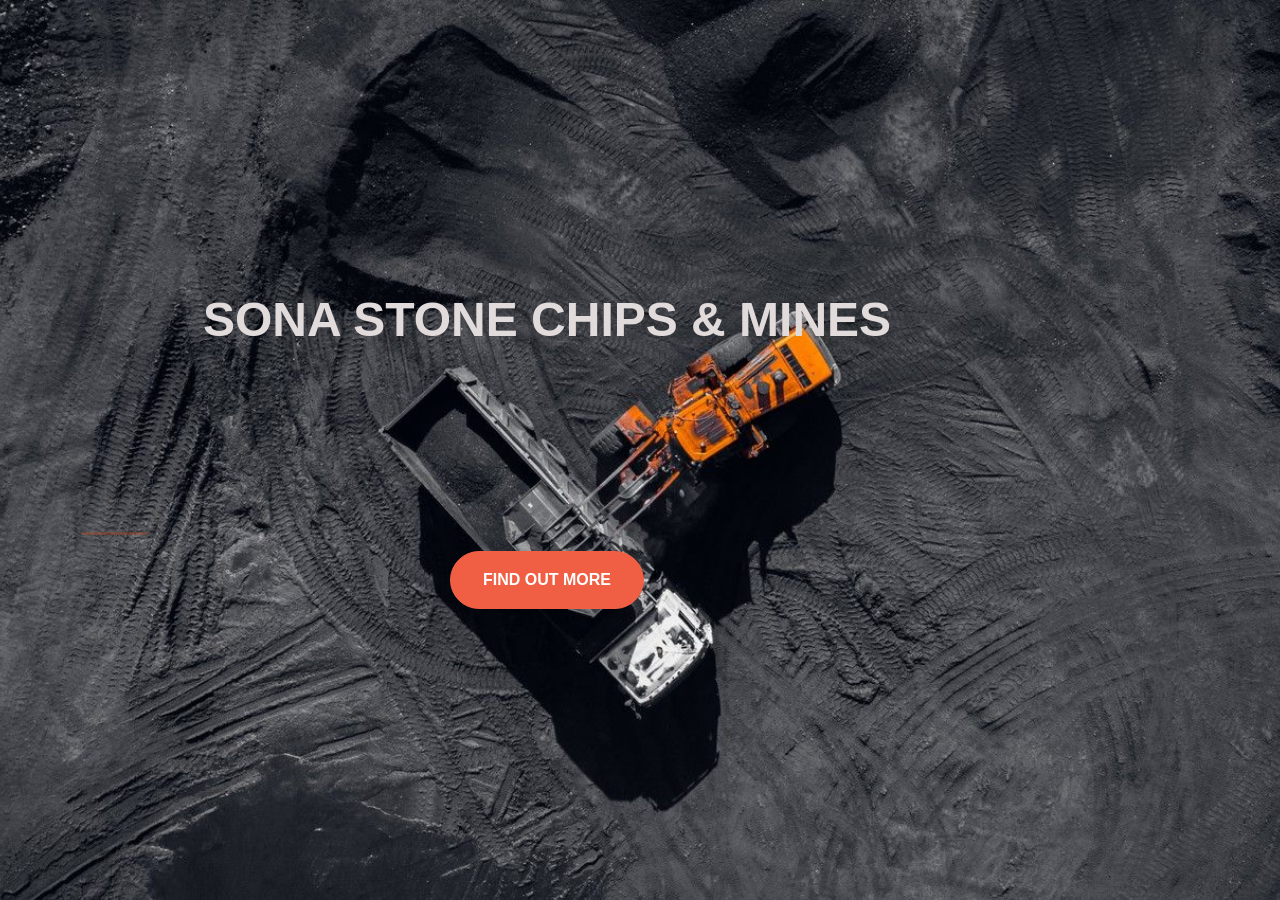
==== index.html @ bdf20ba1 "Rename indix.html to index.html" ====
<!DOCTYPE html>
<html>
<head>
	<title>Startup</title>
	 <!-- Required meta tags -->
    <meta charset="utf-8">
    <meta name="viewport" content="width=device-width, initial-scale=1">

    <link href="https://cdn.jsdelivr.net/npm/bootstrap@5.0.0/dist/css/bootstrap.min.css" rel="stylesheet" integrity="sha384-wEmeIV1mKuiNpC+IOBjI7aAzPcEZeedi5yW5f2yOq55WWLwNGmvvx4Um1vskeMj0" crossorigin="anonymous">

    <link rel="stylesheet" type="text/css" href="style.css">
    
</head>
<body>
    <div class="container d-flex align-items-center h-100">
    	<div class="row">
    		<header class="text-center col-12">
	<h1 class="text-uppercase"><strong>Sona Stone Chips & Mines</strong></h1>
</header>
<div class="buffer col-12"></div>
<section class="text-center col-12">
	<hr>
	<a href="https://avichall.github.io/p2.1/">
		<BUTTON class="btn btn-primary btn-xl">Find Out More</BUTTON>
	</a>
</section>
</div>
</div>
</body>
</html>
---- style.css ----
body,
html{
	width: 100%;
	height: 100%;
	font-family: 'montserrat', sans-serif;
	background: url(a.jpg) no-repeat center center fixed; 
  -webkit-background-size: cover;
  -moz-background-size: cover;
  -o-background-size: cover;
  background-size: cover;
}
h1{
	font-size: 3rem;
	color: #e2dbdb;
}
hr{
	border-color:#ee4b08;
	border-width: 3px;
	max-width: 65px; 
}
.buffer{
	height: 10rem;
}
.btn{
	font-weight: 700;
	border-radius: 300px;
	text-transform: uppercase;
}
.btn-primary{
	background-color: #F05F44;
	border-color: #F05F44; 

}
.btn-primary:hover{
	background-color: #ee4b08;
	border-color: #ee4b08;
	border-width: 4px; 
}



.btn-xl{
	padding: 1rem 2rem;
}
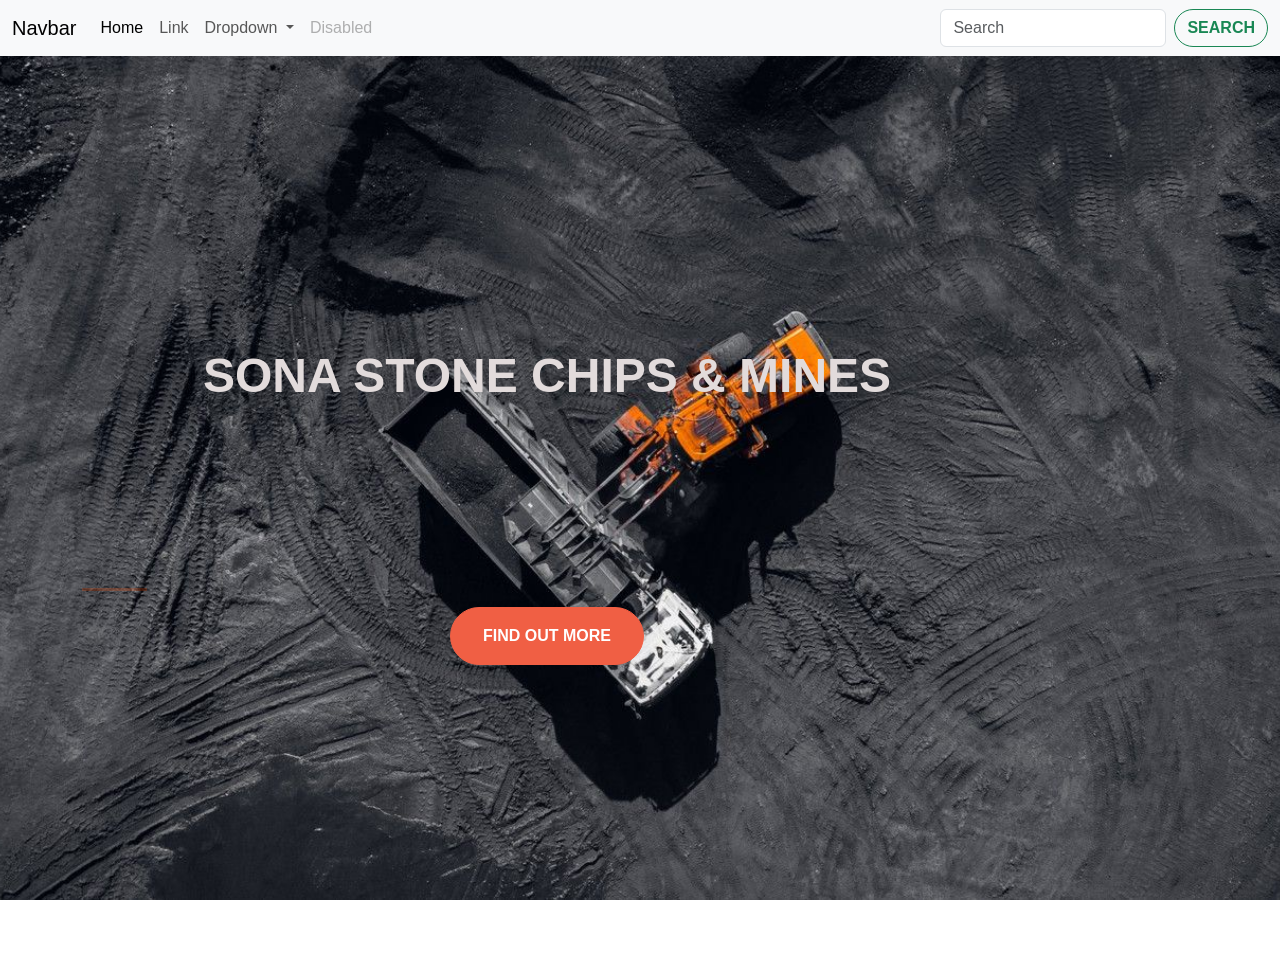
==== commit 7c66eb13: "Update index.html" ====
--- a/index.html
+++ b/index.html
@@ -5,12 +5,50 @@
 	 <!-- Required meta tags -->
     <meta charset="utf-8">
     <meta name="viewport" content="width=device-width, initial-scale=1">
+	<link rel="preconnect" href="https://fonts.gstatic.com">
+<link href="https://fonts.googleapis.com/css2?family=Josefin+Sans:ital,wght@0,100;0,300;1,100&display=swap" rel="stylesheet">
 
     <link href="https://cdn.jsdelivr.net/npm/bootstrap@5.0.0/dist/css/bootstrap.min.css" rel="stylesheet" integrity="sha384-wEmeIV1mKuiNpC+IOBjI7aAzPcEZeedi5yW5f2yOq55WWLwNGmvvx4Um1vskeMj0" crossorigin="anonymous">
 
     <link rel="stylesheet" type="text/css" href="style.css">
     
 </head>
+	<nav class="navbar navbar-expand-lg navbar-light bg-light">
+  <div class="container-fluid">
+    <a class="navbar-brand" href="#">Navbar</a>
+    <button class="navbar-toggler" type="button" data-bs-toggle="collapse" data-bs-target="#navbarSupportedContent" aria-controls="navbarSupportedContent" aria-expanded="false" aria-label="Toggle navigation">
+      <span class="navbar-toggler-icon"></span>
+    </button>
+    <div class="collapse navbar-collapse" id="navbarSupportedContent">
+      <ul class="navbar-nav me-auto mb-2 mb-lg-0">
+        <li class="nav-item">
+          <a class="nav-link active" aria-current="page" href="#">Home</a>
+        </li>
+        <li class="nav-item">
+          <a class="nav-link" href="#">Link</a>
+        </li>
+        <li class="nav-item dropdown">
+          <a class="nav-link dropdown-toggle" href="#" id="navbarDropdown" role="button" data-bs-toggle="dropdown" aria-expanded="false">
+            Dropdown
+          </a>
+          <ul class="dropdown-menu" aria-labelledby="navbarDropdown">
+            <li><a class="dropdown-item" href="#">Action</a></li>
+            <li><a class="dropdown-item" href="#">Another action</a></li>
+            <li><hr class="dropdown-divider"></li>
+            <li><a class="dropdown-item" href="#">Something else here</a></li>
+          </ul>
+        </li>
+        <li class="nav-item">
+          <a class="nav-link disabled" href="#" tabindex="-1" aria-disabled="true">Disabled</a>
+        </li>
+      </ul>
+      <form class="d-flex">
+        <input class="form-control me-2" type="search" placeholder="Search" aria-label="Search">
+        <button class="btn btn-outline-success" type="submit">Search</button>
+      </form>
+    </div>
+  </div>
+</nav>
 <body>
     <div class="container d-flex align-items-center h-100">
     	<div class="row">
--- a/style.css
+++ b/style.css
@@ -2,7 +2,7 @@
 html{
 	width: 100%;
 	height: 100%;
-	font-family: 'montserrat', sans-serif;
+	font-family: 'Josefin Sans', sans-serif;
 	background: url(a.jpg) no-repeat center center fixed; 
   -webkit-background-size: cover;
   -moz-background-size: cover;
@@ -41,4 +41,4 @@
 
 .btn-xl{
 	padding: 1rem 2rem;
-}+}
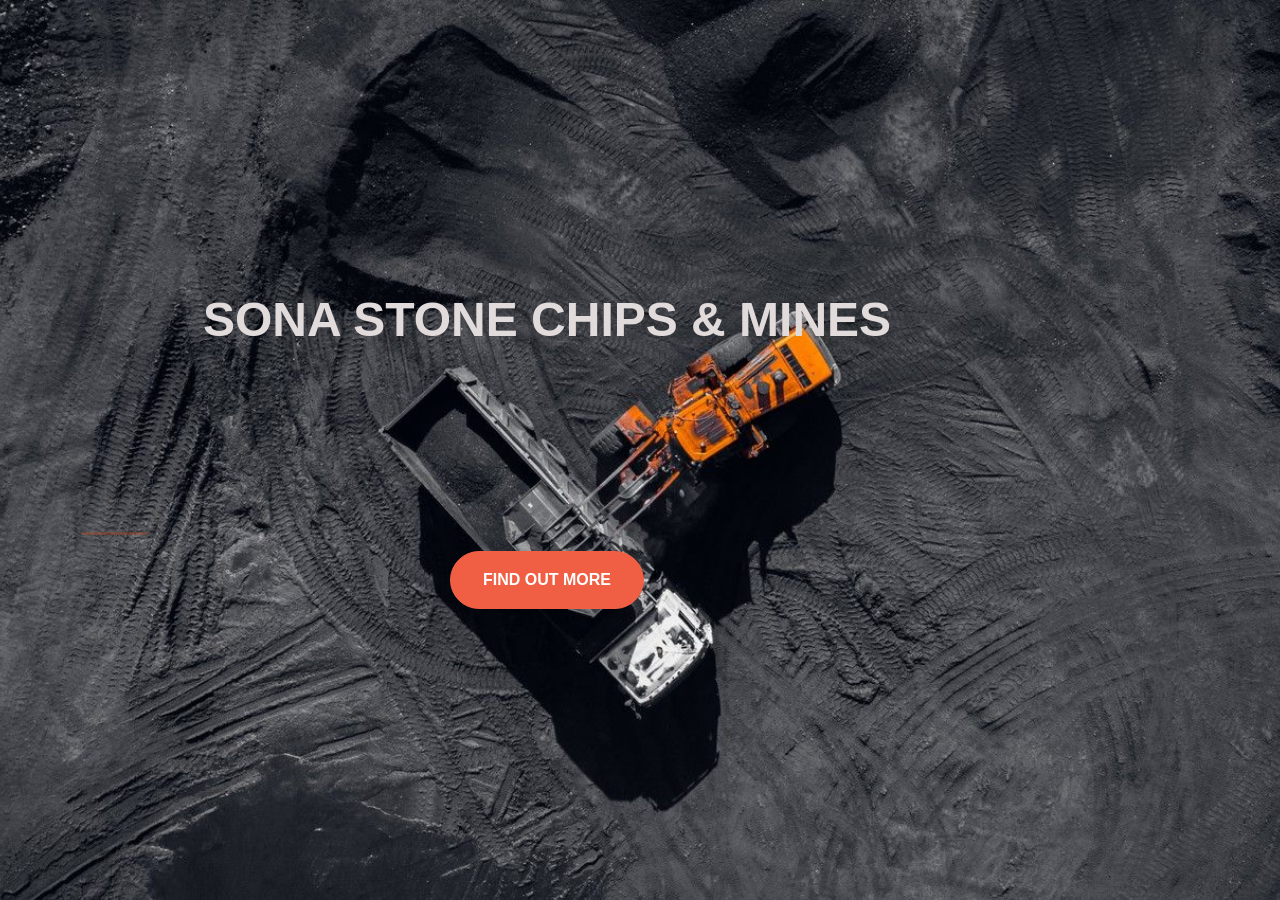
==== commit ba0431fb: "Update index.html" ====
--- a/index.html
+++ b/index.html
@@ -13,42 +13,7 @@
     <link rel="stylesheet" type="text/css" href="style.css">
     
 </head>
-	<nav class="navbar navbar-expand-lg navbar-light bg-light">
-  <div class="container-fluid">
-    <a class="navbar-brand" href="#">Navbar</a>
-    <button class="navbar-toggler" type="button" data-bs-toggle="collapse" data-bs-target="#navbarSupportedContent" aria-controls="navbarSupportedContent" aria-expanded="false" aria-label="Toggle navigation">
-      <span class="navbar-toggler-icon"></span>
-    </button>
-    <div class="collapse navbar-collapse" id="navbarSupportedContent">
-      <ul class="navbar-nav me-auto mb-2 mb-lg-0">
-        <li class="nav-item">
-          <a class="nav-link active" aria-current="page" href="#">Home</a>
-        </li>
-        <li class="nav-item">
-          <a class="nav-link" href="#">Link</a>
-        </li>
-        <li class="nav-item dropdown">
-          <a class="nav-link dropdown-toggle" href="#" id="navbarDropdown" role="button" data-bs-toggle="dropdown" aria-expanded="false">
-            Dropdown
-          </a>
-          <ul class="dropdown-menu" aria-labelledby="navbarDropdown">
-            <li><a class="dropdown-item" href="#">Action</a></li>
-            <li><a class="dropdown-item" href="#">Another action</a></li>
-            <li><hr class="dropdown-divider"></li>
-            <li><a class="dropdown-item" href="#">Something else here</a></li>
-          </ul>
-        </li>
-        <li class="nav-item">
-          <a class="nav-link disabled" href="#" tabindex="-1" aria-disabled="true">Disabled</a>
-        </li>
-      </ul>
-      <form class="d-flex">
-        <input class="form-control me-2" type="search" placeholder="Search" aria-label="Search">
-        <button class="btn btn-outline-success" type="submit">Search</button>
-      </form>
-    </div>
-  </div>
-</nav>
+	
 <body>
     <div class="container d-flex align-items-center h-100">
     	<div class="row">
